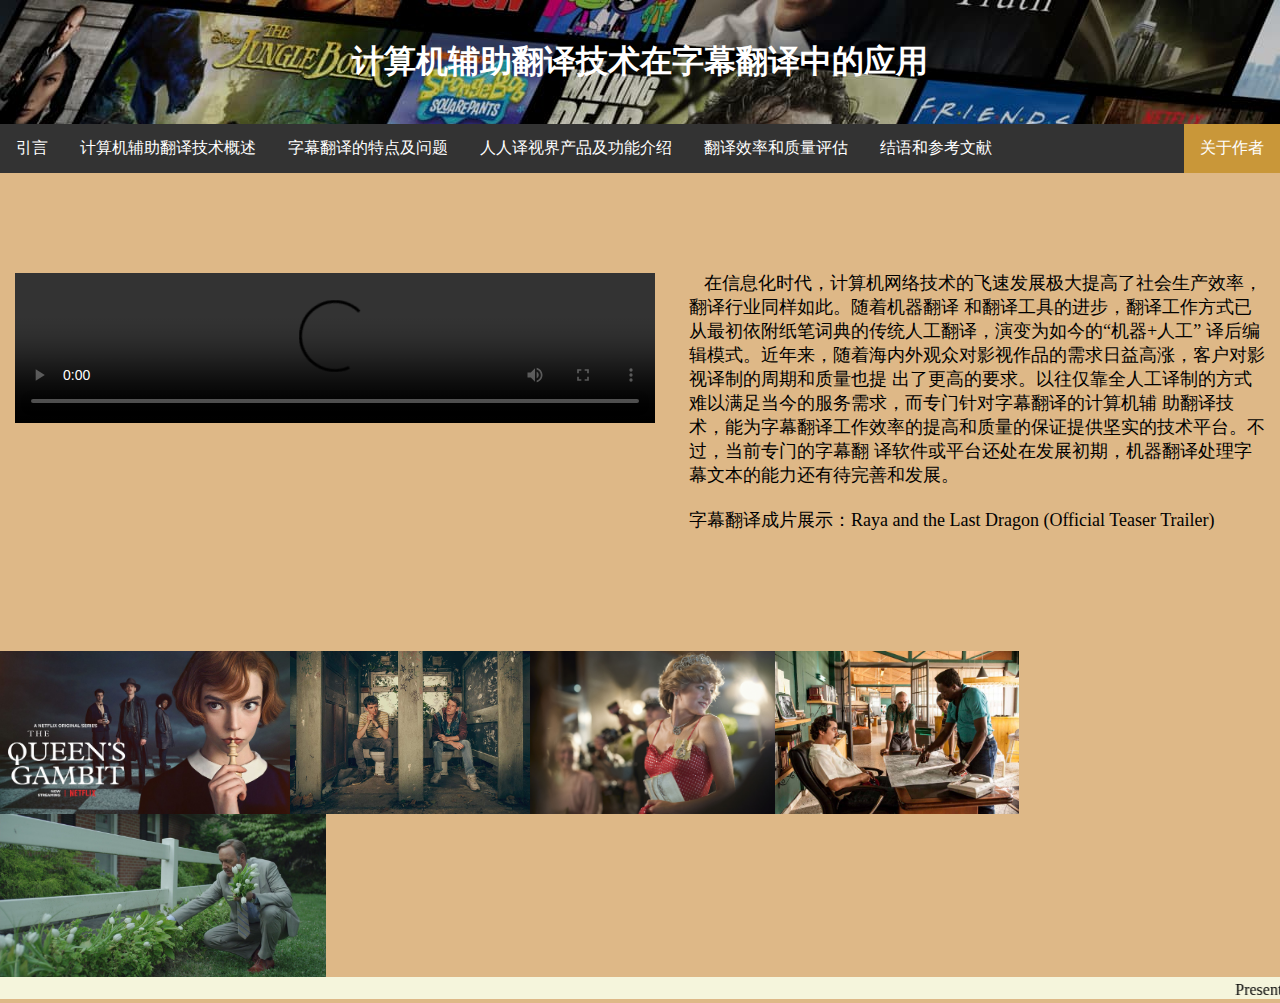
==== index-摘要和引言.html @ 3ba8b474 "add paper" ====
<!DOCTYPE html>
<html>
<head>
<meta charset="UTF-8">
<meta name="viewport" content="width=device-width, initial-scale=1.0">
<body style="background-color:BurlyWood" background="netflix-background-9 (1).jpg">

<style type="text/css">
	.intro {
        float: right;
        width: 45%; 
        margin: 80px 15px 100px 10px;
        padding: 0;
    }
    .media {
        float: left;
        width: 50%;
        margin: 100px 10px 100px 15px; 
        padding: 0;
    }
    .gallery {
        width:fit-content;
        margin:0.5px auto;
        border: 1cm;
        float: left;
    }
    .gallery div{
        width: fit-content;
        float: left;
    }
    .gallery div img {
        display: block;
        width: 274x;
        height: 163px;
    }

    .head h1{
        background-image: url("images/netflix-background-9.jpg");
        background-color: BurlyWood;
        padding-top: 40px;
        padding-bottom: 40px;
        margin: 0;
  }
</style>
<link rel="stylesheet" href="css/navigation-index.css">
</head>

<div class="head" style="position:relative; width: 100%; margin: 0; padding: 0;">  
    <h1 class="back" style="color:white; text-align:center"><a name="index">计算机辅助翻译技术在字幕翻译中的应用</a></h1>
</div>

<ul>
    <li><a href="index-摘要和引言.html">引言</a></li>
    <li><a href="single 1-CAT技术概述.html">计算机辅助翻译技术概述</a></li>
    <li><a href="single 2-字幕翻译特点.html">字幕翻译的特点及问题</a></li>
    <li><a href="single 3-译视界产品介绍.html">人人译视界产品及功能介绍</a></li>
    <li><a href="single 4-翻译质量评估.html">翻译效率和质量评估</a></li>
    <li><a href="single 5-参考文献.html">结语和参考文献</a></li>
    <li style="float:right"><a class="active" href="single 6-关于作者.html">关于作者</a></li>
</ul>

<div class="webcontent">
    <div class="media">
        <video width=640px; controls>
        <source src="videos/Raya and the Last Dragon _ Official Teaser Trailer_压制版.mp4" type="video/mp4">
        </video>
    </div>
    <div class="intro">
        <p style="color:black;font-family:Microsfot Yahei;font-size:18px;text-indent:15px;">
        在信息化时代，计算机网络技术的飞速发展极大提高了社会生产效率，翻译行业同样如此。随着机器翻译
        和翻译工具的进步，翻译工作方式已从最初依附纸笔词典的传统人工翻译，演变为如今的“机器+人工”
        译后编辑模式。近年来，随着海内外观众对影视作品的需求日益高涨，客户对影视译制的周期和质量也提
        出了更高的要求。以往仅靠全人工译制的方式难以满足当今的服务需求，而专门针对字幕翻译的计算机辅
        助翻译技术，能为字幕翻译工作效率的提高和质量的保证提供坚实的技术平台。不过，当前专门的字幕翻
        译软件或平台还处在发展初期，机器翻译处理字幕文本的能力还有待完善和发展。
        <br/>
        <br/>
        字幕翻译成片展示：Raya and the Last Dragon (Official Teaser Trailer)
        <br/>
        </p>
    </div>
</div>
<br/>
<div class="gallery">
    <div><img src="images/后翼弃兵 (5).jpg"/></div>
    <div><img src="images/性爱自修室.jpg"/></div>
    <div><img src="images/王冠 (7).jpg"/></div>
    <div><img src="images/毒枭 (2).jpg"/></div>
    <div><img src="images/纸牌屋 (8).jpg"/></div>
</div>
<br/>
    <marquee style="background-color: beige;">Presented by Kevin Shen<sup>Class 1</sup></marquee>
</body>
</html>
---- css/navigation-index.css ----
body { 
  margin: 0; 
  padding: 0; 
  }

ul {
  list-style-type: none;
  margin: 0;
  padding: 0;
  overflow: hidden;
  background-color: #333;
  position: relative;
  width: 100%;
  top: 0;
}

li {
  float: left;
}

li a {
  display: block;
  color: white;
  text-align: center;
  padding: 14px 16px;
  text-decoration: none;
}

/* 当鼠标悬停时把链接颜色更改为 #111（黑色） */
li a:hover {
  background-color: #111;
}

li a.active {
  background-color: #c99739;
}
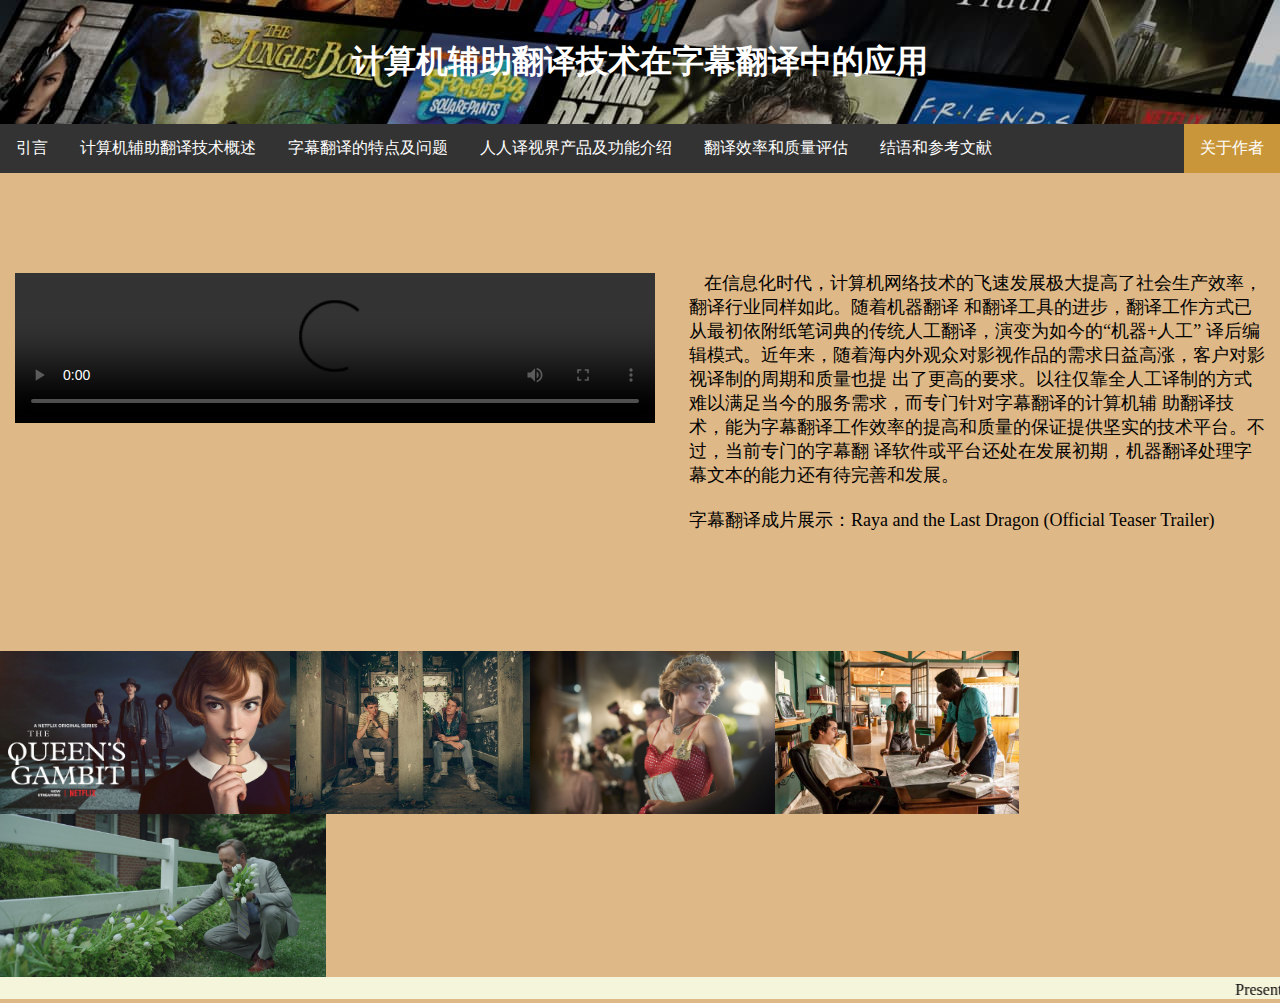
==== commit eae609a8: "Update index-摘要和引言.html" ====
--- a/index-摘要和引言.html
+++ b/index-摘要和引言.html
@@ -2,7 +2,6 @@
 <html>
 <head>
 <meta charset="UTF-8">
-<meta name="viewport" content="width=device-width, initial-scale=1.0">
 <body style="background-color:BurlyWood" background="netflix-background-9 (1).jpg">
 
 <style type="text/css">
@@ -91,4 +90,4 @@
 <br/>
     <marquee style="background-color: beige;">Presented by Kevin Shen<sup>Class 1</sup></marquee>
 </body>
-</html>+</html>
